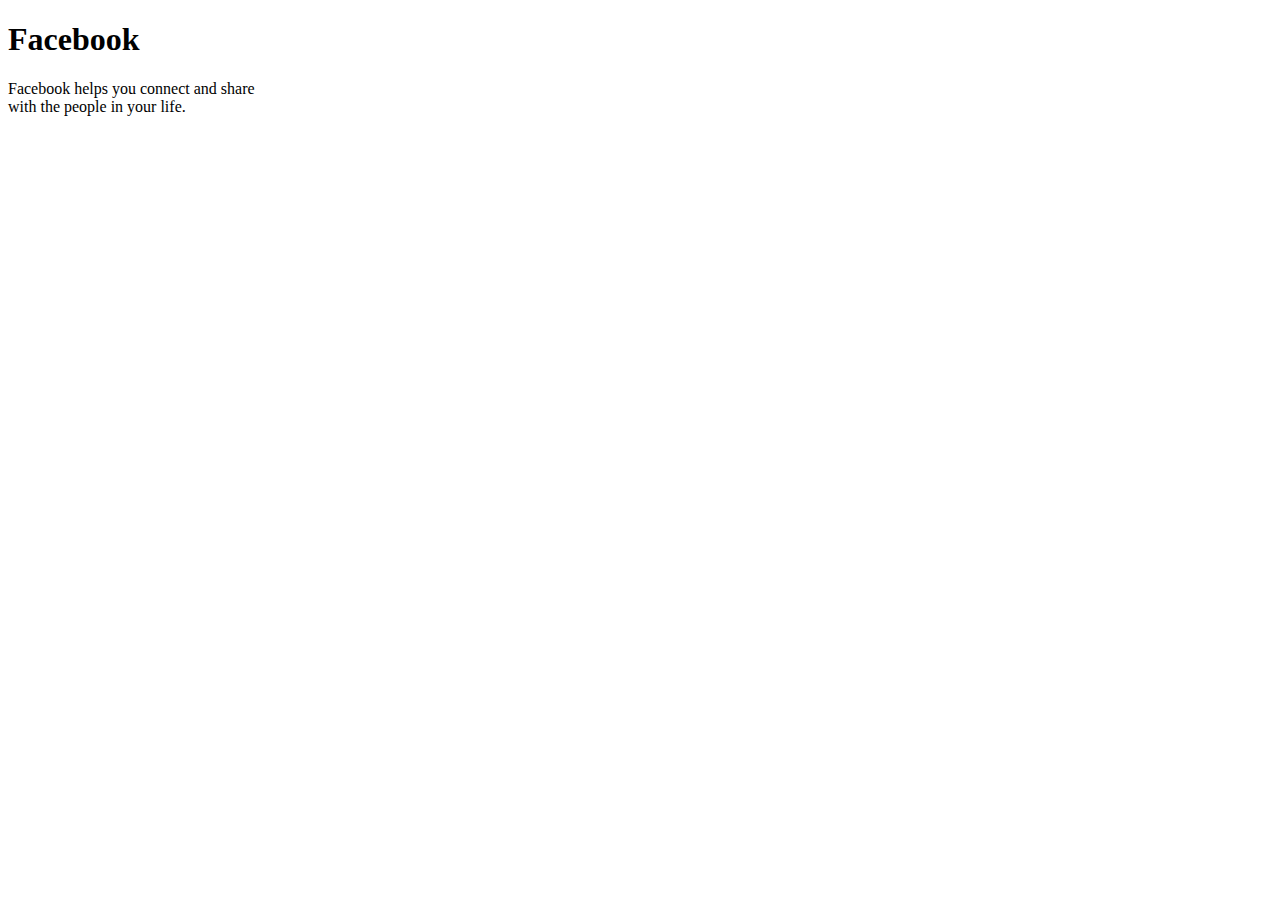
==== index.html @ 61580e38 "start in html code and create css file" ====
<!DOCTYPE html>
<html lang="en">
<head>
    <meta charset="UTF-8">
    <meta name="viewport" content="width=device-width, initial-scale=1.0">
    <title>Facebook Login page</title>
</head>
<body>
    
    <div class="container">
        <h1>Facebook</h1>
        <p>Facebook helps you connect and share <br>with the people in your life.</p>
    </div>

</body>
</html>
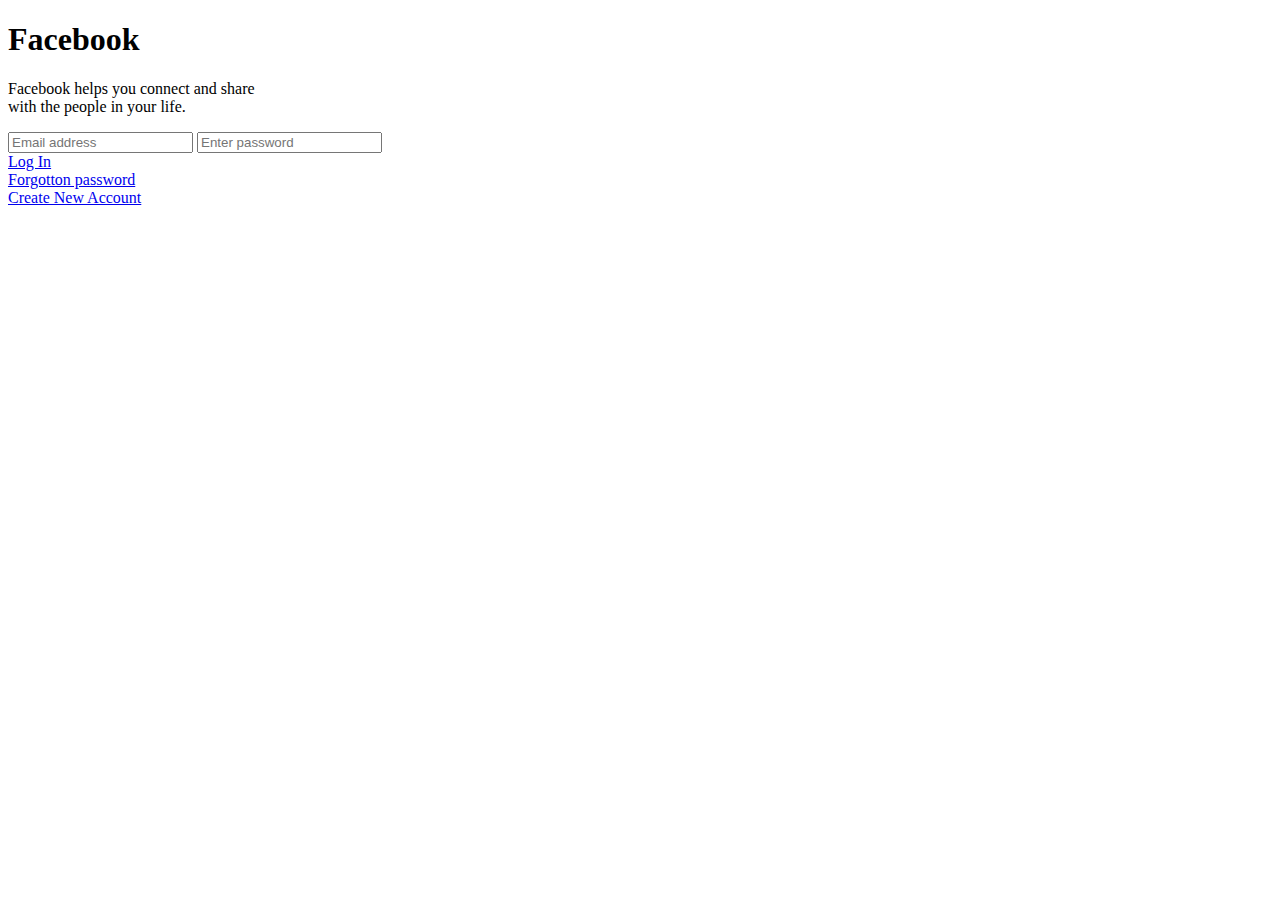
==== commit 93294961: "added html form elements" ====
--- a/index.html
+++ b/index.html
@@ -12,5 +12,20 @@
         <p>Facebook helps you connect and share <br>with the people in your life.</p>
     </div>
 
+        <header>
+            <div class="box">
+                <input type="email" name="email" id="email" placeholder="Email address">
+                <input type="password" name="password" placeholder="Enter password">
+            </div>
+            <div class="link">
+                <a href="#">Log In</a>
+            </div>
+            <div class="link1">
+                <a href="#">Forgotton password</a>
+            </div>
+            <div class="link2">
+                <a href="#">Create New Account</a>
+            </div>
+        </header>
 </body>
 </html>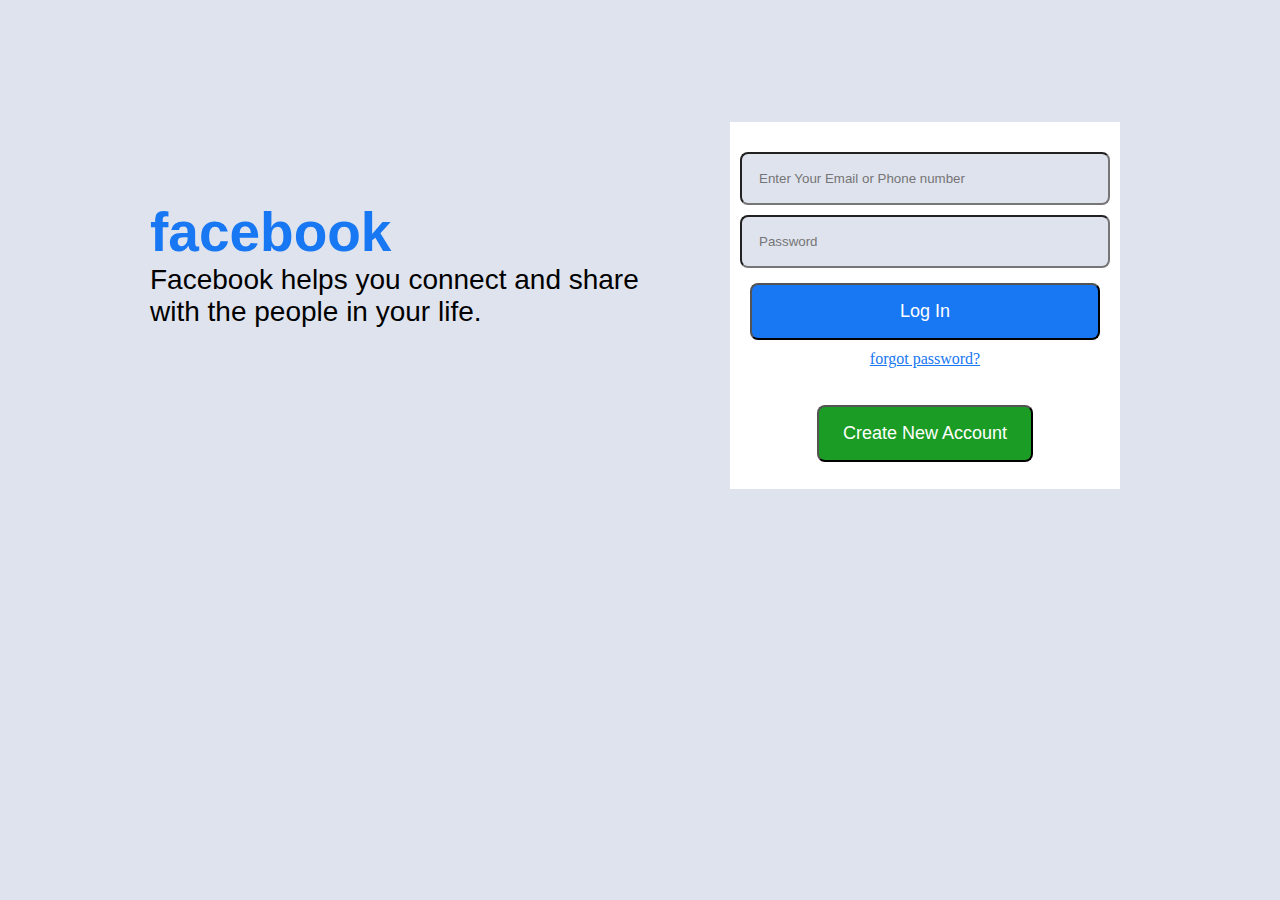
==== commit 30f8af42: "finish index.html of project" ====
--- a/index.html
+++ b/index.html
@@ -3,29 +3,26 @@
 <head>
     <meta charset="UTF-8">
     <meta name="viewport" content="width=device-width, initial-scale=1.0">
-    <title>Facebook Login page</title>
+    <title>Document</title>
+    <link rel="stylesheet" href="css/style.css">
 </head>
 <body>
-    
-    <div class="container">
-        <h1>Facebook</h1>
-        <p>Facebook helps you connect and share <br>with the people in your life.</p>
+    <div class="textbox">
+        <h1>facebook</h1>
+        <h2>Facebook helps you connect and share<br> with the people in your life.</h2>
     </div>
 
-        <header>
-            <div class="box">
-                <input type="email" name="email" id="email" placeholder="Email address">
-                <input type="password" name="password" placeholder="Enter password">
-            </div>
-            <div class="link">
-                <a href="#">Log In</a>
-            </div>
-            <div class="link1">
-                <a href="#">Forgotton password</a>
-            </div>
-            <div class="link2">
-                <a href="#">Create New Account</a>
-            </div>
-        </header>
+    <div class="container">
+    <div class="form">
+        <input type="text" class="text" placeholder="Enter Your Email or Phone number"> <br>
+        <input type="password" class="text" placeholder="Password"><br>
+            <button>Log In</button>
+            <p><a href="">forgot password?</a><br></p>
+        <div class="btn">
+            <button>Create New Account</button>
+        </div>
+    </div>
+</div>
+    
 </body>
 </html>--- a/css/style.css
+++ b/css/style.css
@@ -0,0 +1,85 @@
+*{
+    margin: 0%;
+    padding: 0%;
+    background-color:#dfe3ee;
+}
+.textbox{
+    margin-top: 200px;
+    margin-left: 150px;
+
+}
+h1{
+    font-size: 55px;
+    color: #1877f2;
+    font-family: sans-serif;
+}
+h2{
+    font-family: Helvetica, Arial, sans-serif;
+    font-size: 28px;
+    font-weight: normal;
+    line-height: 32px;
+    width: 500px;
+}
+.container{
+    
+    width: 400px;
+    height: 350px;
+    margin-top: -194px;
+    margin-right: 160px;
+    float: right;
+    border-radius: 12px;
+    background-color: white;
+    width: 390px;
+    height: 355px;  
+   text-align: center;
+   
+    
+}
+.form{
+    float: right;
+   background-color: white;
+    margin-top: -12px;
+    padding: 20px;
+}
+.form input{
+    margin-top: 10px;
+margin-left: -10px;
+border-radius: 8px;
+margin-right: -10px;
+    padding:17px;
+    width: 332px;
+
+}
+button{
+    margin-top: 15px;
+    background-color:#1877f2 ;
+    padding: 16px;
+    width: 100%;
+    border-radius: 8px;
+    color: white;
+    font-family: sans-serif;
+    font-size: 18px;
+
+
+}
+p{
+    background-color: white;
+    font-size: 16px;
+    color: #1877f2;
+    margin-top: 10px;
+}
+p a{
+    color: #1877f2;
+    background-color: white;
+}
+.btn {
+    padding: 7px;
+    margin-top: 15px;
+   background-color: white;
+   margin-left: 60px;
+   margin-right: 60px;
+}
+.btn button{
+    background-color:#1b9c24 ;
+   
+}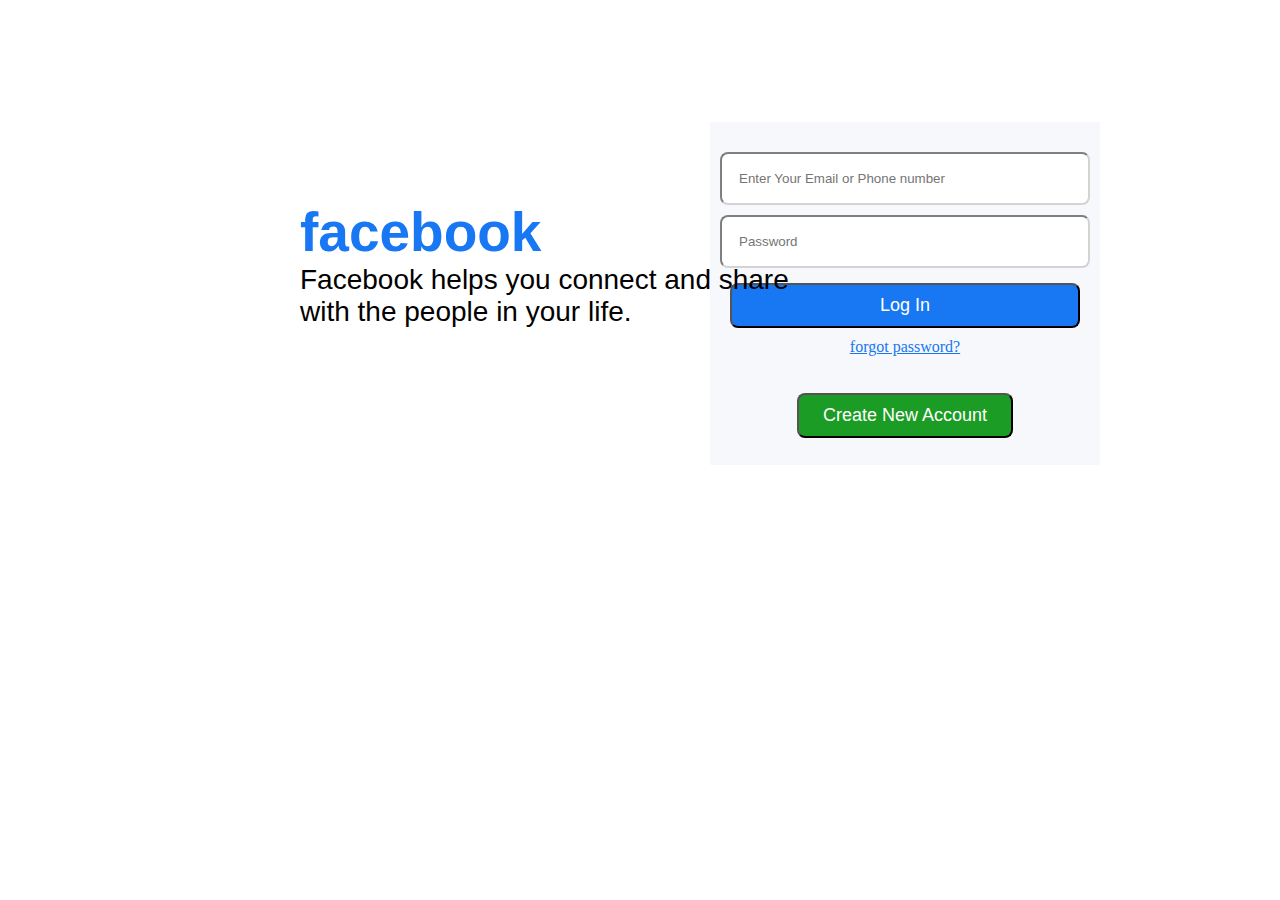
==== commit cdf6b10d: "add bootstrap cdn for web page" ====
--- a/index.html
+++ b/index.html
@@ -4,6 +4,8 @@
     <meta charset="UTF-8">
     <meta name="viewport" content="width=device-width, initial-scale=1.0">
     <title>Document</title>
+    <link rel="stylesheet" href="https://cdn.jsdelivr.net/npm/bootstrap@5.3.2/dist/css/bootstrap.min.css" integrity="sha384-T3c6CoIi6uLrA9TneNEoa7RxnatzjcDSCmG1MXxSR1GAsXEV/Dwwykc2MPK8M2HN" crossorigin="anonymous">
+    <script src="https://cdn.jsdelivr.net/npm/bootstrap@5.3.2/dist/js/bootstrap.min.js" integrity="sha384-BBtl+eGJRgqQAUMxJ7pMwbEyER4l1g+O15P+16Ep7Q9Q+zqX6gSbd85u4mG4QzX+" crossorigin="anonymous"></script>
     <link rel="stylesheet" href="css/style.css">
 </head>
 <body>
@@ -12,17 +14,20 @@
         <h2>Facebook helps you connect and share<br> with the people in your life.</h2>
     </div>
 
-    <div class="container">
+<div class="container">
     <div class="form">
-        <input type="text" class="text" placeholder="Enter Your Email or Phone number"> <br>
-        <input type="password" class="text" placeholder="Password"><br>
-            <button>Log In</button>
+        <input type="text" class="text" placeholder="Enter Your Email or Phone number">
+         <br>
+        <input type="password" class="text" placeholder="Password">
+        <br>
+        <button>Log In</button>
             <p><a href="">forgot password?</a><br></p>
         <div class="btn">
             <button>Create New Account</button>
         </div>
     </div>
 </div>
-    
+
+
 </body>
 </html>--- a/css/style.css
+++ b/css/style.css
@@ -1,17 +1,18 @@
 *{
     margin: 0%;
     padding: 0%;
-    background-color:#dfe3ee;
 }
+
 .textbox{
     margin-top: 200px;
-    margin-left: 150px;
+    margin-left: 300px;
 
 }
 h1{
     font-size: 55px;
+    font-style: normal;
     color: #1877f2;
-    font-family: sans-serif;
+    font-family: 'Franklin Gothic Medium', 'Arial Narrow', Arial, sans-serif;
 }
 h2{
     font-family: Helvetica, Arial, sans-serif;
@@ -21,39 +22,38 @@
     width: 500px;
 }
 .container{
-    
     width: 400px;
     height: 350px;
     margin-top: -194px;
-    margin-right: 160px;
+    margin-right: 180px;
     float: right;
     border-radius: 12px;
-    background-color: white;
     width: 390px;
     height: 355px;  
-   text-align: center;
+    text-align: center;
    
     
 }
 .form{
     float: right;
-   background-color: white;
+    background-color: #f6f8fc;
     margin-top: -12px;
     padding: 20px;
 }
 .form input{
     margin-top: 10px;
-margin-left: -10px;
-border-radius: 8px;
-margin-right: -10px;
+    margin-left: -10px;
+    border-radius: 8px;
+    border-color: lightgray;
+    margin-right: -10px;
     padding:17px;
     width: 332px;
-
+    background-color: white;
 }
 button{
     margin-top: 15px;
     background-color:#1877f2 ;
-    padding: 16px;
+    padding: 10px;
     width: 100%;
     border-radius: 8px;
     color: white;
@@ -63,23 +63,21 @@
 
 }
 p{
-    background-color: white;
     font-size: 16px;
     color: #1877f2;
     margin-top: 10px;
 }
 p a{
     color: #1877f2;
-    background-color: white;
 }
 .btn {
     padding: 7px;
     margin-top: 15px;
-   background-color: white;
-   margin-left: 60px;
+    margin-left: 60px;
    margin-right: 60px;
+   
 }
 .btn button{
     background-color:#1b9c24 ;
-   
-}+
+}
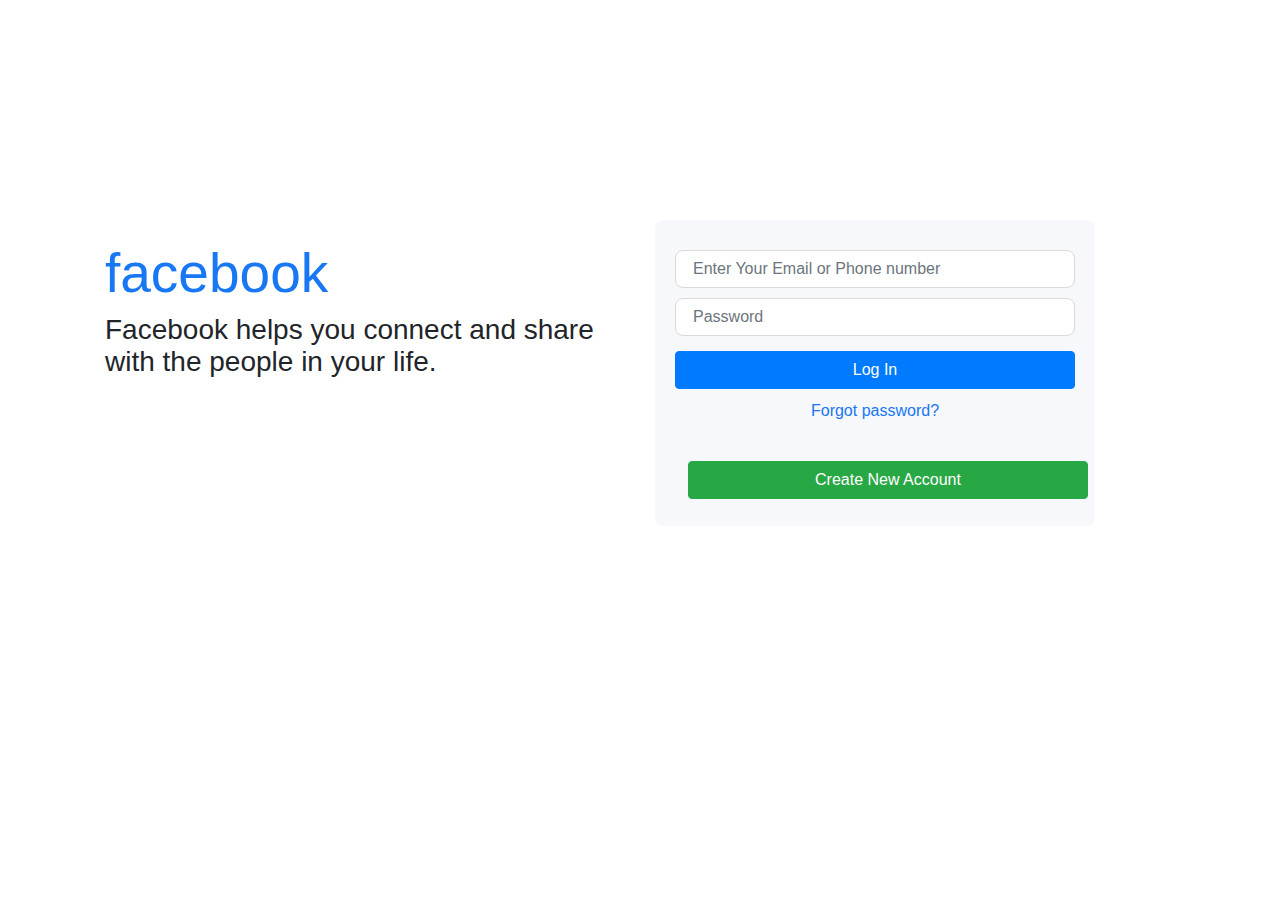
==== commit 80711d74: "finish bootstrap of facebook web pages" ====
--- a/index.html
+++ b/index.html
@@ -3,31 +3,37 @@
 <head>
     <meta charset="UTF-8">
     <meta name="viewport" content="width=device-width, initial-scale=1.0">
-    <title>Document</title>
-    <link rel="stylesheet" href="https://cdn.jsdelivr.net/npm/bootstrap@5.3.2/dist/css/bootstrap.min.css" integrity="sha384-T3c6CoIi6uLrA9TneNEoa7RxnatzjcDSCmG1MXxSR1GAsXEV/Dwwykc2MPK8M2HN" crossorigin="anonymous">
-    <script src="https://cdn.jsdelivr.net/npm/bootstrap@5.3.2/dist/js/bootstrap.min.js" integrity="sha384-BBtl+eGJRgqQAUMxJ7pMwbEyER4l1g+O15P+16Ep7Q9Q+zqX6gSbd85u4mG4QzX+" crossorigin="anonymous"></script>
+    <link rel="stylesheet" href="https://stackpath.bootstrapcdn.com/bootstrap/4.5.2/css/bootstrap.min.css">
     <link rel="stylesheet" href="css/style.css">
+    <title>Facebook</title>
 </head>
 <body>
-    <div class="textbox">
-        <h1>facebook</h1>
-        <h2>Facebook helps you connect and share<br> with the people in your life.</h2>
-    </div>
 
 <div class="container">
-    <div class="form">
-        <input type="text" class="text" placeholder="Enter Your Email or Phone number">
-         <br>
-        <input type="password" class="text" placeholder="Password">
-        <br>
-        <button>Log In</button>
-            <p><a href="">forgot password?</a><br></p>
-        <div class="btn">
-            <button>Create New Account</button>
+    <div class="row">
+        <div class="col-md-6">
+            <div class="container-max-widths">
+                <h1 class="mb-2">facebook</h1>
+                <h2 class="mb-4">Facebook helps you connect and share with the people in your life.</h2>
+            </div>
+        </div>
+        <div class="col-md-6">
+            <div class="form">
+                <input type="text" class="form-control mb-2" placeholder="Enter Your Email or Phone number">
+                <input type="password" class="form-control mb-2" placeholder="Password">
+                <button class="btn btn-primary btn-block mb-2 btx">Log In</button>
+                <p class="text-center"><a href="#">Forgot password?</a></p>
+                <div class="btn ">
+                    <button class="btn btn-success btgm">Create New Account</button>
+                </div>
+            </div>
         </div>
     </div>
 </div>
 
+<script src="https://code.jquery.com/jquery-3.5.1.slim.min.js"></script>
+<script src="https://cdn.jsdelivr.net/npm/@popperjs/core@2.11.6/dist/umd/popper.min.js"></script>
+<script src="https://stackpath.bootstrapcdn.com/bootstrap/4.5.2/js/bootstrap.min.js"></script>
 
 </body>
-</html>+</html>
--- a/css/style.css
+++ b/css/style.css
@@ -1,83 +1,70 @@
-*{
-    margin: 0%;
-    padding: 0%;
+* {
+    margin: 0;
+    padding: 0;
 }
 
-.textbox{
-    margin-top: 200px;
-    margin-left: 300px;
+.container-max-widths {
+    padding: 20px;
+    margin-top: 220px;
+}
 
-}
-h1{
+h1 {
     font-size: 55px;
     font-style: normal;
     color: #1877f2;
     font-family: 'Franklin Gothic Medium', 'Arial Narrow', Arial, sans-serif;
 }
-h2{
+
+h2 {
     font-family: Helvetica, Arial, sans-serif;
     font-size: 28px;
     font-weight: normal;
     line-height: 32px;
-    width: 500px;
+    margin-bottom: 20px;
 }
-.container{
-    width: 400px;
-    height: 350px;
-    margin-top: -194px;
-    margin-right: 180px;
-    float: right;
-    border-radius: 12px;
-    width: 390px;
-    height: 355px;  
-    text-align: center;
-   
+
+.form {
+    background-color: #f6f8fc;
+    padding: 20px;
+    margin-top: 220px;
+    border-radius: 8px;
+    width: 440px;
+    margin-bottom: 50px;
+
     
 }
-.form{
-    float: right;
-    background-color: #f6f8fc;
-    margin-top: -12px;
-    padding: 20px;
+
+.form input {
+    margin-bottom: 10px;
+    margin-top: 10px;
+    border-radius: 8px;
+    border-color: rgb(223, 215, 215);
+    padding: 17px;
+    background-color: white;
+    width: 400px;
 }
-.form input{
-    margin-top: 10px;
-    margin-left: -10px;
-    border-radius: 8px;
-    border-color: lightgray;
-    margin-right: -10px;
-    padding:17px;
-    width: 332px;
-    background-color: white;
+
+button {
+    margin-top: 15px;
+    
 }
-button{
-    margin-top: 15px;
-    background-color:#1877f2 ;
-    padding: 10px;
-    width: 100%;
-    border-radius: 8px;
-    color: white;
-    font-family: sans-serif;
-    font-size: 18px;
 
+.btx {
+    width: 400px;
 
 }
-p{
+
+.btgm {
+    width: 400px;
+}
+
+p {
     font-size: 16px;
     color: #1877f2;
     margin-top: 10px;
 }
-p a{
+
+p a {
     color: #1877f2;
 }
-.btn {
-    padding: 7px;
-    margin-top: 15px;
-    margin-left: 60px;
-   margin-right: 60px;
-   
-}
-.btn button{
-    background-color:#1b9c24 ;
 
-}
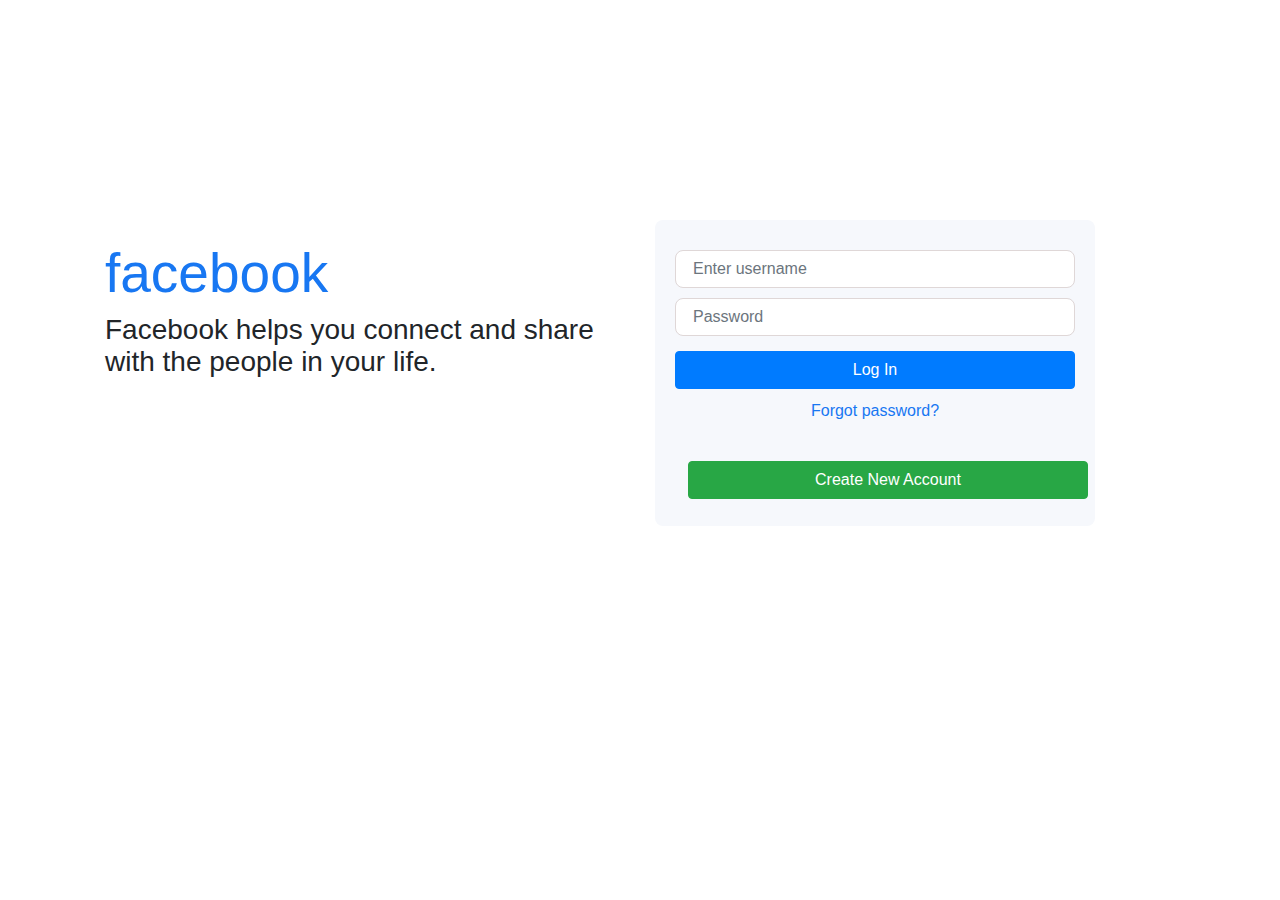
==== commit c5ab19cd: "start handle vaildation of login form with jquery" ====
--- a/index.html
+++ b/index.html
@@ -4,6 +4,7 @@
     <meta charset="UTF-8">
     <meta name="viewport" content="width=device-width, initial-scale=1.0">
     <link rel="stylesheet" href="https://stackpath.bootstrapcdn.com/bootstrap/4.5.2/css/bootstrap.min.css">
+    <script src="https://code.jquery.com/jquery-3.6.4.min.js"></script>
     <link rel="stylesheet" href="css/style.css">
     <title>Facebook</title>
 </head>
@@ -19,17 +20,31 @@
         </div>
         <div class="col-md-6">
             <div class="form">
-                <input type="text" class="form-control mb-2" placeholder="Enter Your Email or Phone number">
-                <input type="password" class="form-control mb-2" placeholder="Password">
-                <button class="btn btn-primary btn-block mb-2 btx">Log In</button>
-                <p class="text-center"><a href="#">Forgot password?</a></p>
+                    <form action="" onsubmit="vaild(event)">
+                        <input type="text" class="form-control mb-2" id="loginarea" placeholder="Enter username">
+                        <input type="password" class="form-control mb-2" id="password" placeholder="Password">
+                        <button class="btn btn-primary btn-block mb-2 btx">Log In</button>
+                        <p class="text-center"><a href="#">Forgot password?</a></p>
+                        <span id="error"></span>    
+                    </form>
                 <div class="btn ">
-                    <button class="btn btn-success btgm">Create New Account</button>
+                    <a href="signup.html"><button class="btn btn-success btgm">Create New Account</button></a>
                 </div>
             </div>
         </div>
     </div>
 </div>
+
+<script>
+    $(document).ready(function () {
+        var error = $('#error');
+        var L = $('#loginarea');
+        var p = $('#password');
+        var storedUsername = localStorage.getItem("username");
+        var storedPassword = localStorage.getItem("password");
+
+    });
+</script>
 
 <script src="https://code.jquery.com/jquery-3.5.1.slim.min.js"></script>
 <script src="https://cdn.jsdelivr.net/npm/@popperjs/core@2.11.6/dist/umd/popper.min.js"></script>
